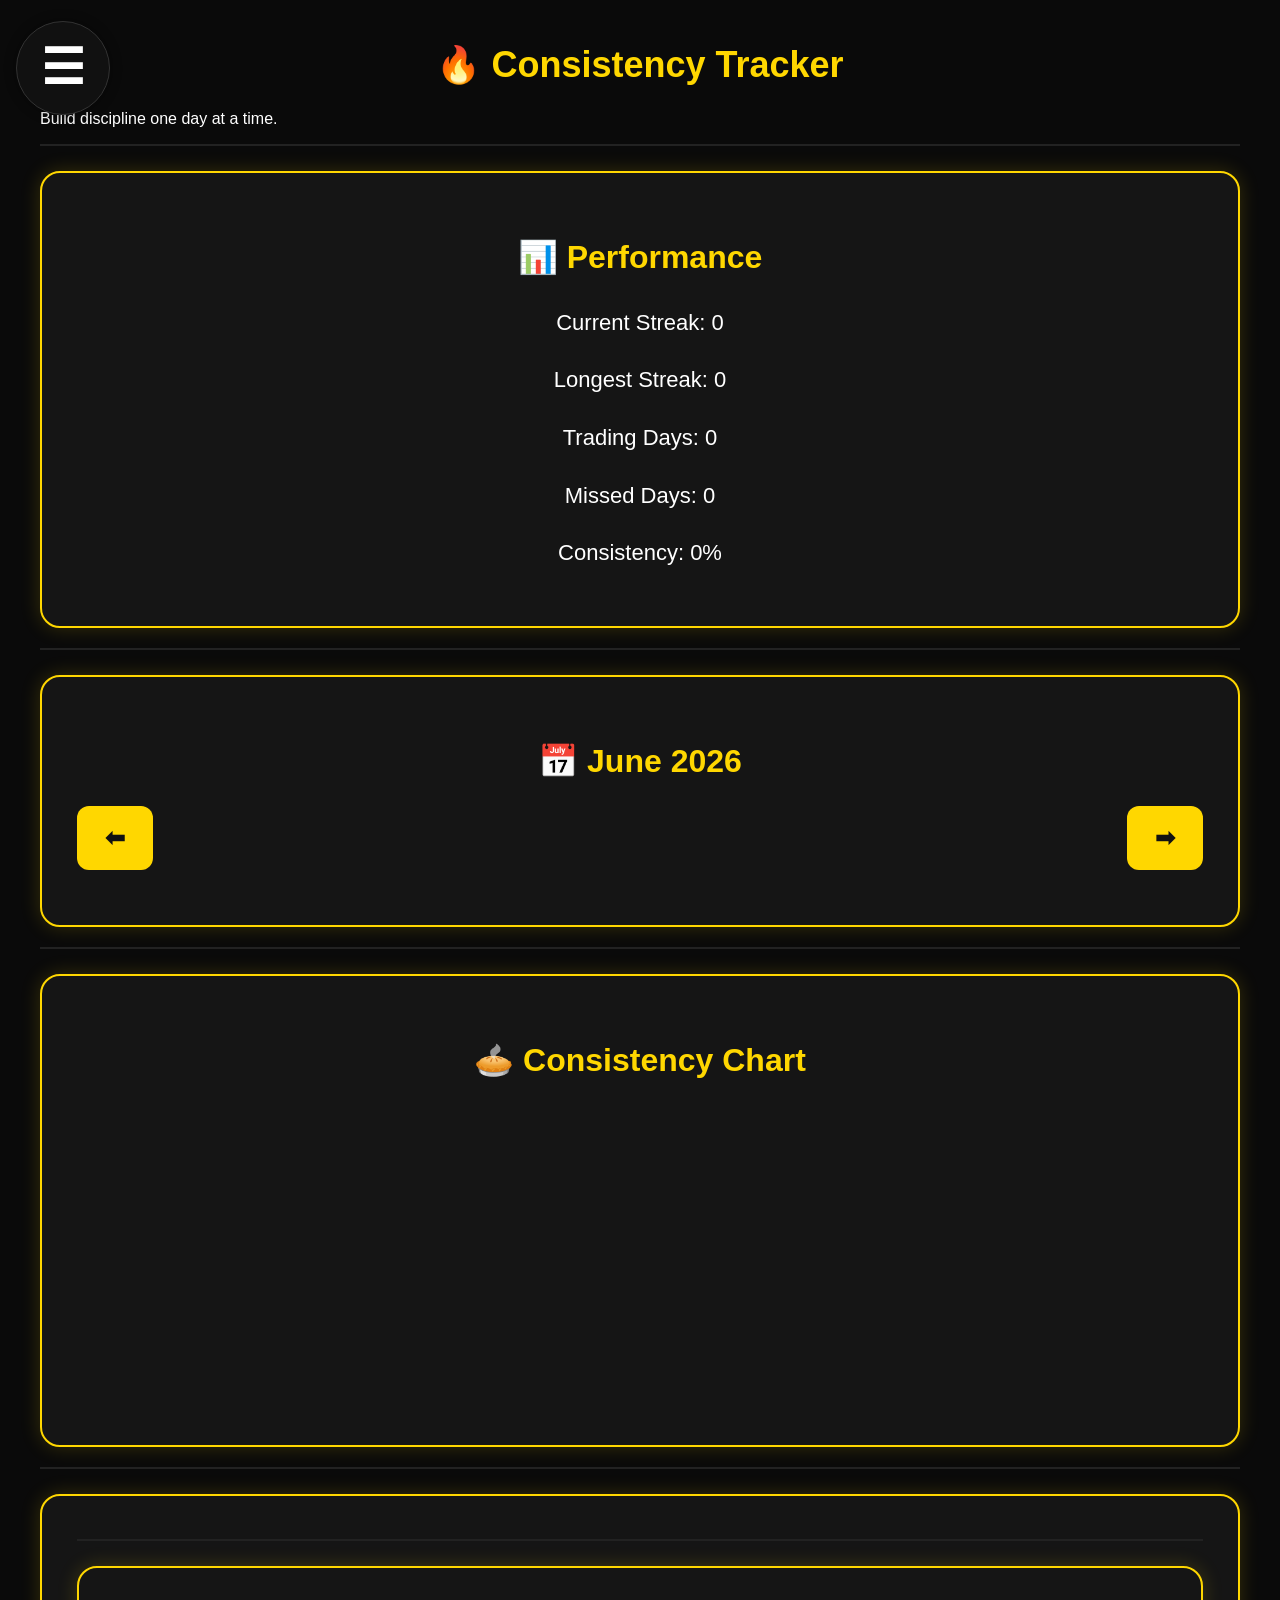
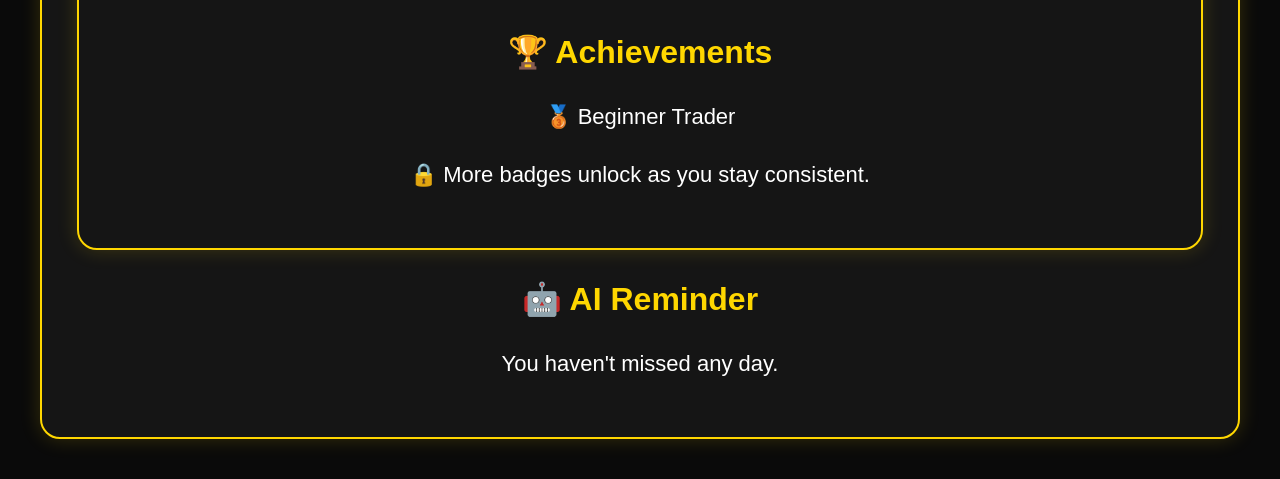
==== consistency.html @ 5a952450 "Add achievements section to consistency.html Added achievements section with badges for users." ====
<!DOCTYPE html>
<html>
<head>
    <title>Consistency Tracker</title>
    <link rel="stylesheet" href="style.css">
</head>

<body>

<div id="menuBubble"></div>

<div id="sideMenu">

<div class="menu-item" id="navDashboard">Dashboard</div>
<div class="menu-item" id="navJournal">Journal</div>
<div class="menu-item" id="navHistory">Trade History</div>
<div class="menu-item" id="navConsistency">Consistency</div>
<div class="menu-item" id="navNews">News</div>
<div class="menu-item" id="navSettings">Settings</div>

</div>

<div id="overlay"></div>

<h1>🔥 Consistency Tracker</h1>

<p>Build discipline one day at a time.</p>

<hr>

<div class="signal-card">

<h2>📊 Performance</h2>

<p>Current Streak:
<span id="currentStreak">0</span></p>

<p>Longest Streak:
<span id="longestStreak">0</span></p>

<p>Trading Days:
<span id="days">0</span></p>

<p>Missed Days:
<span id="missedDays">0</span></p>

<p>Consistency:
<span id="consistency">0%</span></p>

</div>

<hr>

<div class="signal-card">

<h2 id="monthTitle">📅 June 2026</h2>

<div style="display:flex;justify-content:space-between;margin-bottom:20px;">

<button onclick="previousMonth()">⬅</button>

<button onclick="nextMonth()">➡</button>

</div>

<div id="calendar"></div>

</div>

<hr>

<div class="signal-card">

<h2>🥧 Consistency Chart</h2>

<canvas id="consistencyChart" width="300" height="300"></canvas>

</div>

<hr>

<div class="signal-card">

<hr>

<div class="signal-card">

<h2>🏆 Achievements</h2>

<div id="badges">

<p>🥉 Beginner Trader</p>

<p>🔒 More badges unlock as you stay consistent.</p>

</div>

</div>

<h2>🤖 AI Reminder</h2>

<p id="reminderText">

You haven't missed any day.

</p>

</div>

<script>

const calendar = document.getElementById("calendar");

let currentMonth=new Date().getMonth();

let currentYear=new Date().getFullYear();

const months=[
"January","February","March","April","May","June",
"July","August","September","October","November","December"
];

function updateMonthTitle(){

document.getElementById("monthTitle").innerHTML=
"📅 "+months[currentMonth]+" "+currentYear;

calendar.innerHTML="";

const daysInMonth=new Date(currentYear,currentMonth+1,0).getDate();

for(let i=1;i<=daysInMonth;i++){

const today=new Date();

const currentDay=today.getDate();

if(

currentMonth===today.getMonth() &&

currentYear===today.getFullYear()

){

if(i<currentDay){

day.classList.add("missed");

}

if(i===currentDay){

day.classList.add("today");

}

day.innerHTML=i;

day.className="calendar-day";
const todayString =
new Date(currentYear,currentMonth,i).toDateString();

if(LearningEngine.completedDays.includes(todayString)){

day.classList.add("completed");

day.disabled=true;

}

day.onclick=function(){

LearningEngine.markToday();

updateConsistency();

this.classList.add("completed");

};

calendar.appendChild(day);

}

function previousMonth(){

currentMonth--;

if(currentMonth<0){

currentMonth=11;

currentYear--;

}

updateMonthTitle();

}

function nextMonth(){

currentMonth++;

if(currentMonth>11){

currentMonth=0;

currentYear++;

}

updateMonthTitle();

}

const daysInMonth = new Date(currentYear, currentMonth + 1, 0).getDate();

for(let i=1;i<=daysInMonth;i++){

const day=document.createElement("button");

day.innerHTML=i;

day.className="calendar-day";

day.onclick=function(){

LearningEngine.markToday();

updateConsistency();

const canvas=document.getElementById("consistencyChart");

const ctx=canvas.getContext("2d");

function drawChart(){

const percent=LearningEngine.getConsistency();

ctx.clearRect(0,0,300,300);

ctx.beginPath();

ctx.moveTo(150,150);

ctx.fillStyle="#00C853";

ctx.arc(
150,
150,
120,
-Math.PI/2,
(percent/100)*2*Math.PI-Math.PI/2
);

ctx.fill();

ctx.beginPath();

ctx.moveTo(150,150);

ctx.fillStyle="#D50000";

ctx.arc(
150,
150,
120,
(percent/100)*2*Math.PI-Math.PI/2,
1.5*Math.PI
);

ctx.fill();

ctx.fillStyle="white";

ctx.font="bold 28px Arial";

ctx.fillText(percent+"%",120,160);

}

drawChart();

this.classList.add("completed");

};

calendar.appendChild(day);

}

function updateConsistency(){

document.getElementById("currentStreak").innerHTML=LearningEngine.currentStreak;

document.getElementById("longestStreak").innerHTML=LearningEngine.longestStreak;

document.getElementById("days").innerHTML=LearningEngine.tradingDays;

document.getElementById("missedDays").innerHTML=LearningEngine.missedDays;

document.getElementById("consistency").innerHTML=

LearningEngine.getConsistency()+"%";

}

updateConsistency();
updateMonthTitle();

</script>

<script src="database.js"></script>
<script src="learning-engine.js"></script>
<script src="navigation.js"></script>
</body>
</html>
---- style.css ----
body {
    background-color: #0a0a0a;
    color: white;
    font-family: Arial, sans-serif;
    padding: 20px;
    max-width: 1200px;
    margin: auto;
}

h1 {
    color: gold;
    text-align: center;
    font-size: 36px;
}

h2 {
    color: gold;
    margin-top: 30px;
    font-size: 32px;
}

h3 {
    color: gold;
    font-size: 24px;
    margin-bottom: 15px;
}

p {
    color: white;
}
/* Dashboard Cards */

body > div {
    background-color: #151515;
    border: 1px solid #333;
    border-radius: 15px;
    padding: 20px;
    margin: 20px 0;
    box-shadow: 0 0 12px rgba(0,0,0,0.4);
}

hr {
    border: 1px solid #222;
}

/* Bullish / Bearish Header */

.trend-header {
    display: flex;
    justify-content: space-between;
    align-items: center;
    margin: 12px 0;
    font-size: 16px;
}

.trend-header span {
    font-weight: bold;
}

/* Trend Meter */

.meter {
    display: flex;
    width: 100%;
    height: 24px;
    background: #222;
    border-radius: 50px;
    overflow: hidden;
    margin: 12px 0;
}

.bullish-fill {
    width: 72%;
    background: #00c853;
}

.bearish-fill {
    width: 28%;
    background: #d50000;
}

/* Master Bias */

.bias-card {
    background: #1b1b1b;
    border: 2px solid gold;
    border-radius: 18px;
    padding: 20px;
}

.bias-title {
    color: gold;
    font-size: 22px;
    margin-bottom: 15px;
}

.bias-status {
    font-size: 20px;
    font-weight: bold;
    color: #00c853;
}

/* ========================= */
/* MULTI CHART SECTION */
/* ========================= */

#chart-section{
    display:flex;
    flex-direction:column;
    gap:30px;
}

.chart-card{
    background:#151515;
    border:2px solid #333;
    border-radius:18px;
    padding:20px;
    box-shadow:0 0 15px rgba(0,0,0,.45);
}

.chart-card h3{
    color:gold;
    margin-bottom:15px;
}

.chart-container{
    width:100%;
    height:700px;
    background:#0d0d0d;
    border:1px solid #444;
    border-radius:12px;
}

/* ========================= */
/* AI SIGNAL PANEL */
/* ========================= */

.signal-card{
    background:#151515;
    border:2px solid gold;
    border-radius:20px;
    padding:35px;
    margin-top:25px;
    text-align:center;
    box-shadow:0 0 20px rgba(255,215,0,.18);
}

#signal-type{
    font-size:48px;
    color:gold;
    margin-bottom:30px;
}

.signal-card p{
    font-size:22px;
    margin:18px 0;
    line-height:1.8;
}

.signal-card strong{
    color:gold;
}

#signal-confidence,
#market-bias,
#signal-status{
    color:white;
    font-weight:bold;
    font-size:24px;
}

/* Hide old timeframe buttons */

#timeframe-buttons{
    display:none;
}

.timeframe-btn{
    display:none;
}

.active-timeframe{
    display:none;
}
/* ================================= */
/* Floating Bubble */
/* ================================= */

#menuBubble{

position:fixed;

top:1px;

left:16px;

width:52px;

height:52px;

border-radius:50%;

background:#111111;

display:flex;

justify-content:center;

align-items:center;

cursor:pointer;

z-index:99999;

}

#menuBubble::before{

content:"☰";

color:#FFFFFF;

font-size:36px;

font-weight:900;

line-height:0.9;

transform:scale(1.35);

}

/* ================================= */
/* Hidden Menu Drawer */
/* ================================= */

#sideMenu{

position:fixed;

top:0;

left:-100%;

width:320px;

height:100vh;

background:#111111;

padding-top:120px;

display:flex;

flex-direction:column;

transition:left .35s ease;

z-index:99998;

overflow-y:auto;

}

#sideMenu.open{

left:0;

}

/* ================================= */
/* Drawer Menu Items */
/* ================================= */

.menu-item{

display:block;

width:100%;

padding:24px 28px;

font-size:32px;

font-weight:900;

font-family:Arial,sans-serif;

color:#FFFFFF;

line-height:1.4;

letter-spacing:0.5px;

cursor:pointer;

user-select:none;

transition:.25s;

}

.menu-item:hover{

color:#FFFFFF;

padding-left:40px;

}

/* ================================= */
/* Overlay */
/* ================================= */

#overlay{

position:fixed;

top:0;

left:0;

width:100%;

height:100%;

background:rgba(0,0,0,.45);

display:none;

z-index:99997;

}

#overlay.show{

display:block;

}
/* ========================= */
/* NEWS PAGE */
/* ========================= */

.news-card{

background:#151515;

border:2px solid #333;

border-radius:16px;

padding:20px;

margin-bottom:20px;

}

.news-card h3{

color:gold;

margin-bottom:12px;

font-size:24px;

}

#highImpactNews{

color:#ff4444;

font-weight:bold;

font-size:20px;

}

#mediumImpactNews{

color:#ffd54f;

font-weight:bold;

font-size:20px;

}

#lowImpactNews{

color:#4caf50;

font-weight:bold;

font-size:20px;

}

#nextNewsCountdown{

font-size:26px;

font-weight:bold;

color:white;

}

#aiNewsMessage{

font-size:22px;

color:white;

line-height:1.7;

}
/* ================================= */
/* Form Inputs */
/* ================================= */

input,
select,
textarea{

width:100%;

padding:18px;

font-size:24px;

font-weight:700;

color:#FFFFFF;

background:#1a1a1a;

border:2px solid #444;

border-radius:12px;

outline:none;

box-sizing:border-box;

}

input::placeholder,
textarea::placeholder{

color:#BBBBBB;

font-size:22px;

font-weight:700;

}

input:focus,
select:focus,
textarea:focus{

border:2px solid gold;

}

button{

padding:18px 28px;

font-size:24px;

font-weight:900;

color:#111111;

background:gold;

border:none;

border-radius:12px;

cursor:pointer;

}

button:hover{

background:#FFD700;

}
/* ================================= */
/* Consistency Calendar */
/* ================================= */

#calendar{

display:grid;

grid-template-columns:repeat(7,1fr);

gap:14px;

margin-top:20px;

}

.calendar-day{

height:90px;

font-size:28px;

font-weight:900;

border-radius:18px;

background:#1A1A1A;

color:#FFFFFF;

border:2px solid #333333;

cursor:pointer;

transition:0.25s;

}

.calendar-day:hover{

transform:scale(1.05);

border:2px solid gold;

background:#2A2A2A;

}

.calendar-day.completed{

background:#00C853;

color:white;

}

.calendar-day.missed{

background:#D50000;

color:white;

}

.calendar-day.today{

border:3px solid gold;

box-shadow:0 0 18px gold;

}
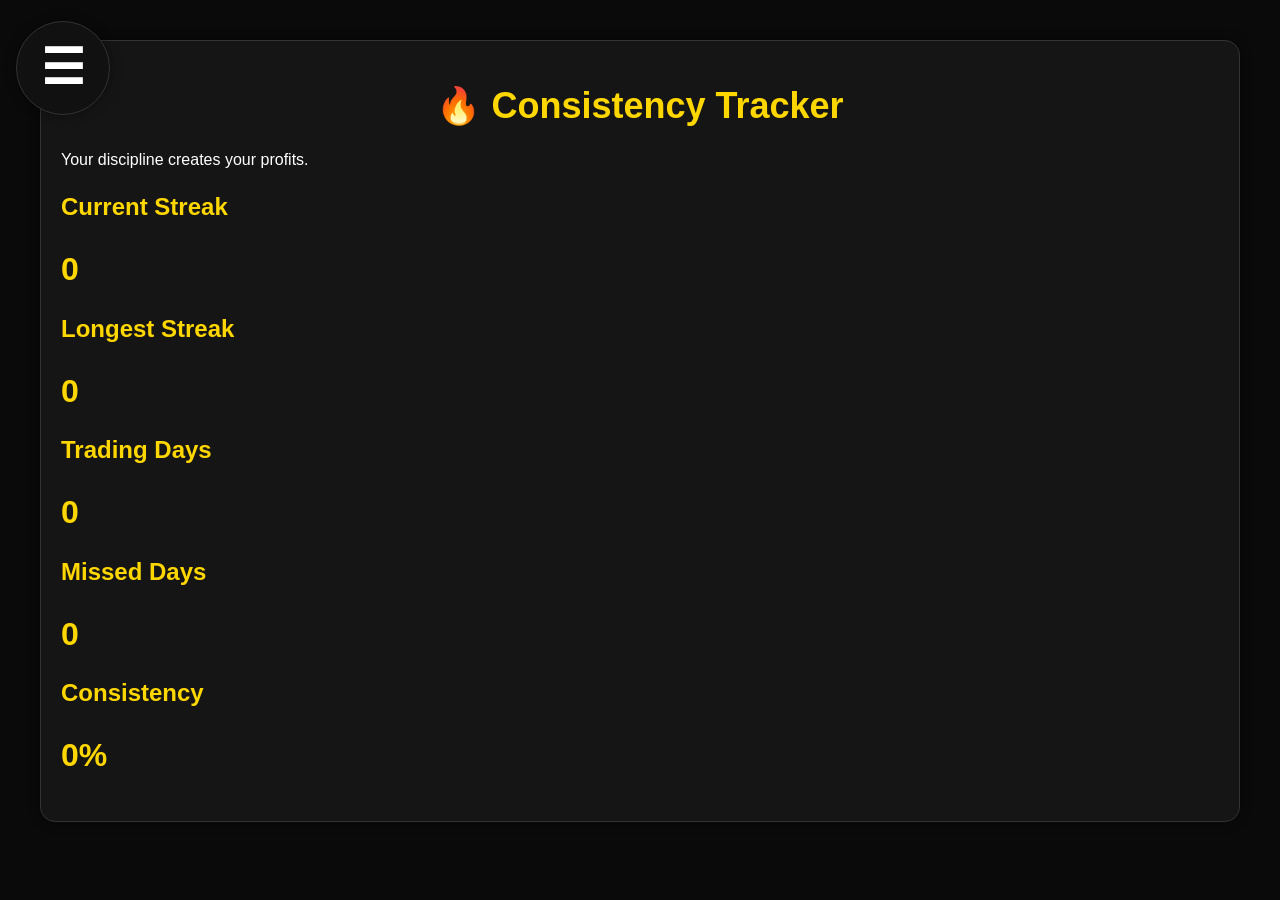
==== commit ca299fb6: "Refactor HTML structure and add meta tags" ====
--- a/consistency.html
+++ b/consistency.html
@@ -1,8 +1,16 @@
 <!DOCTYPE html>
-<html>
+<html lang="en">
+
 <head>
-    <title>Consistency Tracker</title>
-    <link rel="stylesheet" href="style.css">
+
+<meta charset="UTF-8">
+
+<meta name="viewport" content="width=device-width, initial-scale=1.0">
+
+<title>Consistency Tracker</title>
+
+<link rel="stylesheet" href="style.css">
+
 </head>
 
 <body>
@@ -12,308 +20,71 @@
 <div id="sideMenu">
 
 <div class="menu-item" id="navDashboard">Dashboard</div>
+
 <div class="menu-item" id="navJournal">Journal</div>
+
 <div class="menu-item" id="navHistory">Trade History</div>
+
 <div class="menu-item" id="navConsistency">Consistency</div>
+
 <div class="menu-item" id="navNews">News</div>
+
 <div class="menu-item" id="navSettings">Settings</div>
 
 </div>
 
 <div id="overlay"></div>
 
+<div class="page-container">
+
 <h1>🔥 Consistency Tracker</h1>
 
-<p>Build discipline one day at a time.</p>
+<p class="subtitle">
 
-<hr>
+Your discipline creates your profits.
 
-<div class="signal-card">
+</p>
 
-<h2>📊 Performance</h2>
+<div class="stats-grid">
 
-<p>Current Streak:
-<span id="currentStreak">0</span></p>
+<div class="stat-card">
 
-<p>Longest Streak:
-<span id="longestStreak">0</span></p>
+<h3>Current Streak</h3>
 
-<p>Trading Days:
-<span id="days">0</span></p>
-
-<p>Missed Days:
-<span id="missedDays">0</span></p>
-
-<p>Consistency:
-<span id="consistency">0%</span></p>
+<h2 id="currentStreak">0</h2>
 
 </div>
 
-<hr>
+<div class="stat-card">
 
-<div class="signal-card">
+<h3>Longest Streak</h3>
 
-<h2 id="monthTitle">📅 June 2026</h2>
-
-<div style="display:flex;justify-content:space-between;margin-bottom:20px;">
-
-<button onclick="previousMonth()">⬅</button>
-
-<button onclick="nextMonth()">➡</button>
+<h2 id="longestStreak">0</h2>
 
 </div>
 
-<div id="calendar"></div>
+<div class="stat-card">
+
+<h3>Trading Days</h3>
+
+<h2 id="days">0</h2>
 
 </div>
 
-<hr>
+<div class="stat-card">
 
-<div class="signal-card">
+<h3>Missed Days</h3>
 
-<h2>🥧 Consistency Chart</h2>
-
-<canvas id="consistencyChart" width="300" height="300"></canvas>
+<h2 id="missedDays">0</h2>
 
 </div>
 
-<hr>
+<div class="stat-card">
 
-<div class="signal-card">
+<h3>Consistency</h3>
 
-<hr>
-
-<div class="signal-card">
-
-<h2>🏆 Achievements</h2>
-
-<div id="badges">
-
-<p>🥉 Beginner Trader</p>
-
-<p>🔒 More badges unlock as you stay consistent.</p>
+<h2 id="consistency">0%</h2>
 
 </div>
 
 </div>
-
-<h2>🤖 AI Reminder</h2>
-
-<p id="reminderText">
-
-You haven't missed any day.
-
-</p>
-
-</div>
-
-<script>
-
-const calendar = document.getElementById("calendar");
-
-let currentMonth=new Date().getMonth();
-
-let currentYear=new Date().getFullYear();
-
-const months=[
-"January","February","March","April","May","June",
-"July","August","September","October","November","December"
-];
-
-function updateMonthTitle(){
-
-document.getElementById("monthTitle").innerHTML=
-"📅 "+months[currentMonth]+" "+currentYear;
-
-calendar.innerHTML="";
-
-const daysInMonth=new Date(currentYear,currentMonth+1,0).getDate();
-
-for(let i=1;i<=daysInMonth;i++){
-
-const today=new Date();
-
-const currentDay=today.getDate();
-
-if(
-
-currentMonth===today.getMonth() &&
-
-currentYear===today.getFullYear()
-
-){
-
-if(i<currentDay){
-
-day.classList.add("missed");
-
-}
-
-if(i===currentDay){
-
-day.classList.add("today");
-
-}
-
-day.innerHTML=i;
-
-day.className="calendar-day";
-const todayString =
-new Date(currentYear,currentMonth,i).toDateString();
-
-if(LearningEngine.completedDays.includes(todayString)){
-
-day.classList.add("completed");
-
-day.disabled=true;
-
-}
-
-day.onclick=function(){
-
-LearningEngine.markToday();
-
-updateConsistency();
-
-this.classList.add("completed");
-
-};
-
-calendar.appendChild(day);
-
-}
-
-function previousMonth(){
-
-currentMonth--;
-
-if(currentMonth<0){
-
-currentMonth=11;
-
-currentYear--;
-
-}
-
-updateMonthTitle();
-
-}
-
-function nextMonth(){
-
-currentMonth++;
-
-if(currentMonth>11){
-
-currentMonth=0;
-
-currentYear++;
-
-}
-
-updateMonthTitle();
-
-}
-
-const daysInMonth = new Date(currentYear, currentMonth + 1, 0).getDate();
-
-for(let i=1;i<=daysInMonth;i++){
-
-const day=document.createElement("button");
-
-day.innerHTML=i;
-
-day.className="calendar-day";
-
-day.onclick=function(){
-
-LearningEngine.markToday();
-
-updateConsistency();
-
-const canvas=document.getElementById("consistencyChart");
-
-const ctx=canvas.getContext("2d");
-
-function drawChart(){
-
-const percent=LearningEngine.getConsistency();
-
-ctx.clearRect(0,0,300,300);
-
-ctx.beginPath();
-
-ctx.moveTo(150,150);
-
-ctx.fillStyle="#00C853";
-
-ctx.arc(
-150,
-150,
-120,
--Math.PI/2,
-(percent/100)*2*Math.PI-Math.PI/2
-);
-
-ctx.fill();
-
-ctx.beginPath();
-
-ctx.moveTo(150,150);
-
-ctx.fillStyle="#D50000";
-
-ctx.arc(
-150,
-150,
-120,
-(percent/100)*2*Math.PI-Math.PI/2,
-1.5*Math.PI
-);
-
-ctx.fill();
-
-ctx.fillStyle="white";
-
-ctx.font="bold 28px Arial";
-
-ctx.fillText(percent+"%",120,160);
-
-}
-
-drawChart();
-
-this.classList.add("completed");
-
-};
-
-calendar.appendChild(day);
-
-}
-
-function updateConsistency(){
-
-document.getElementById("currentStreak").innerHTML=LearningEngine.currentStreak;
-
-document.getElementById("longestStreak").innerHTML=LearningEngine.longestStreak;
-
-document.getElementById("days").innerHTML=LearningEngine.tradingDays;
-
-document.getElementById("missedDays").innerHTML=LearningEngine.missedDays;
-
-document.getElementById("consistency").innerHTML=
-
-LearningEngine.getConsistency()+"%";
-
-}
-
-updateConsistency();
-updateMonthTitle();
-
-</script>
-
-<script src="database.js"></script>
-<script src="learning-engine.js"></script>
-<script src="navigation.js"></script>
-</body>
-</html>
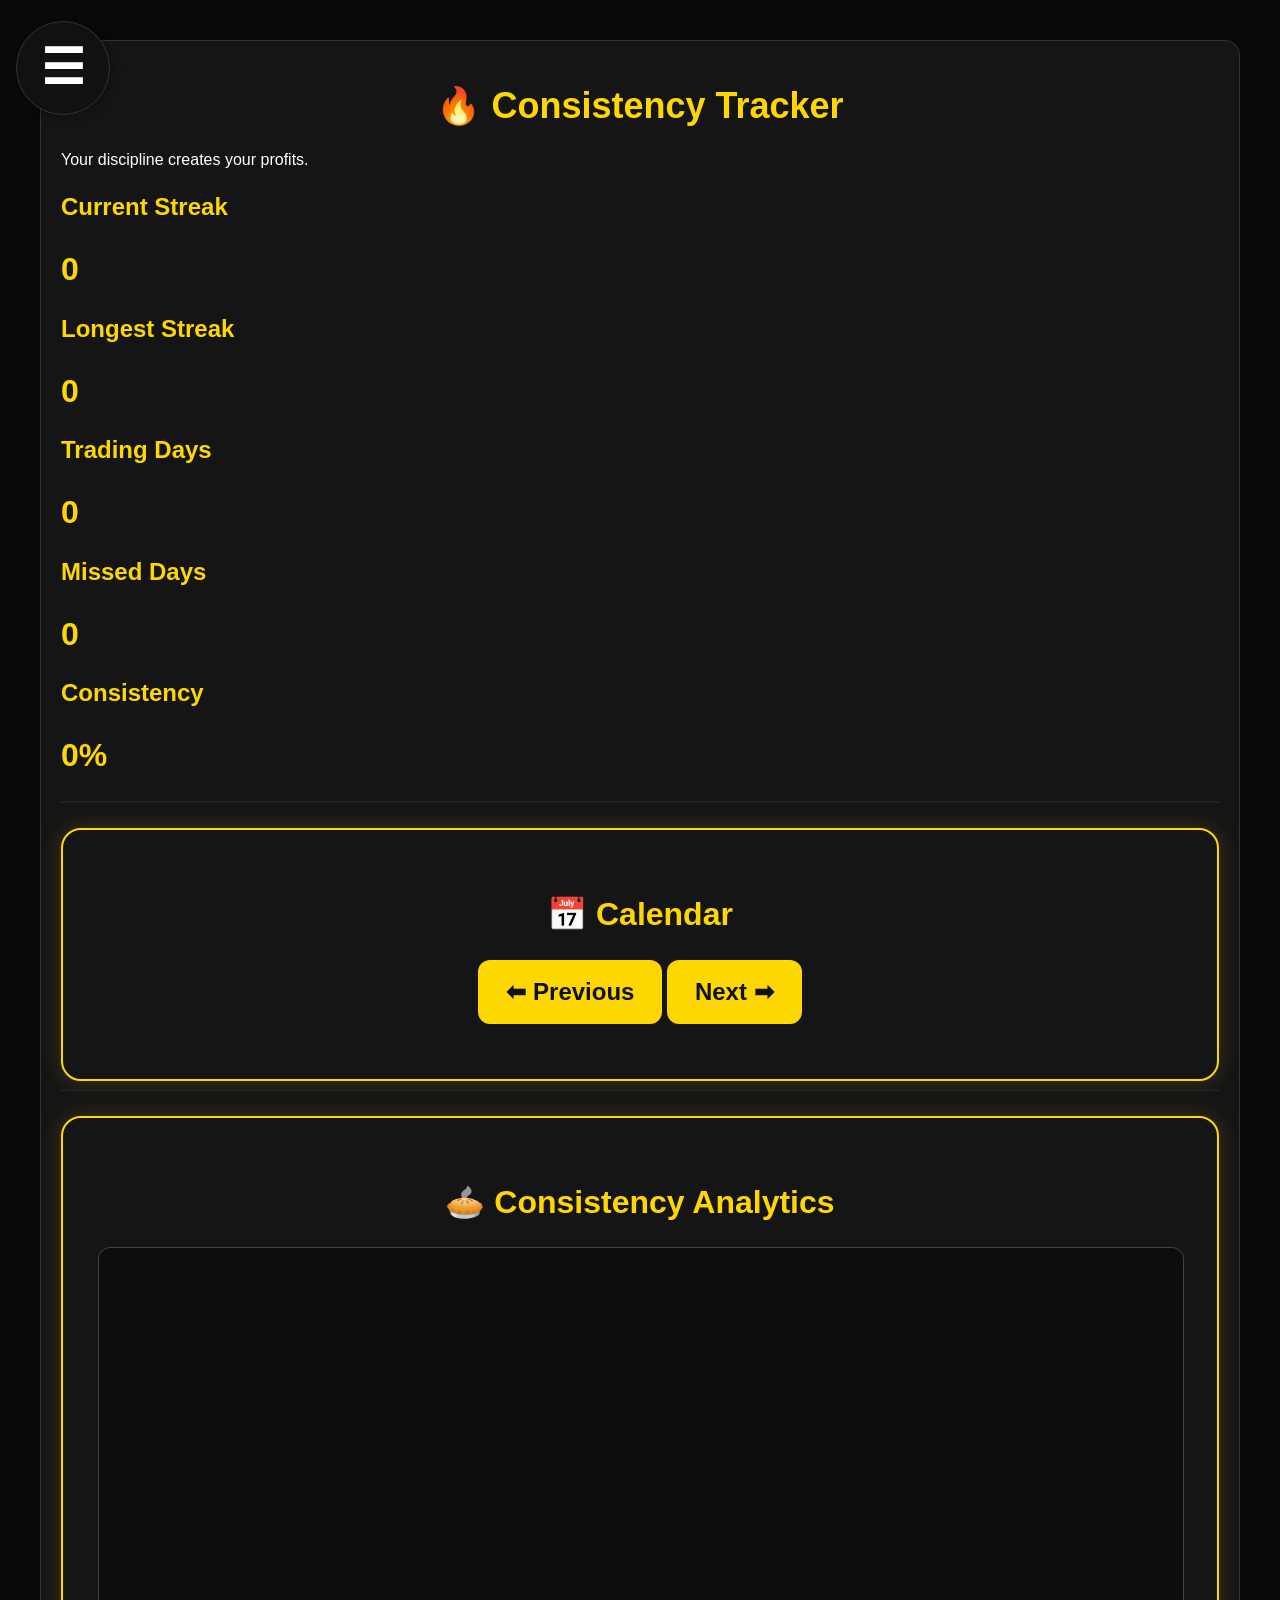
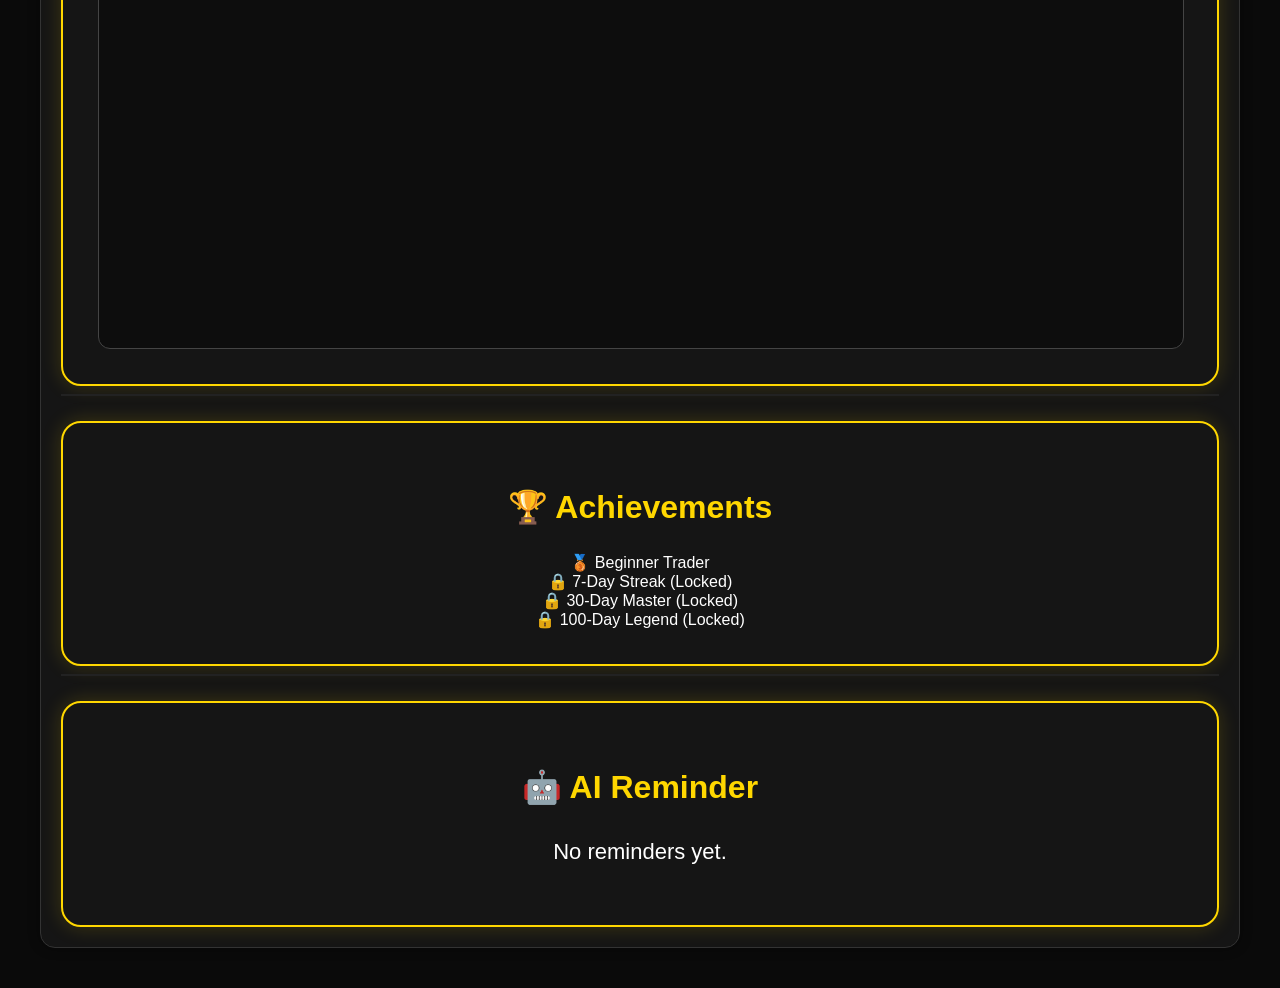
==== commit 50c8e3ab: "Enhance consistency.html with new sections Added calendar, consistency analytics, achievements, and " ====
--- a/consistency.html
+++ b/consistency.html
@@ -88,3 +88,69 @@
 </div>
 
 </div>
+
+<hr>
+
+<div class="signal-card">
+
+<h2 id="monthTitle">📅 Calendar</h2>
+
+<div class="calendar-nav">
+
+<button id="prevMonth">⬅ Previous</button>
+
+<button id="nextMonth">Next ➡</button>
+
+</div>
+
+<div id="calendar"></div>
+
+</div>
+
+<hr>
+
+<div class="signal-card">
+
+<h2>🥧 Consistency Analytics</h2>
+
+<div class="chart-container">
+
+<canvas id="consistencyChart" width="320" height="320"></canvas>
+
+</div>
+
+</div>
+
+<hr>
+
+<div class="signal-card">
+
+<h2>🏆 Achievements</h2>
+
+<div id="badges">
+
+<div class="badge">🥉 Beginner Trader</div>
+
+<div class="badge">🔒 7-Day Streak (Locked)</div>
+
+<div class="badge">🔒 30-Day Master (Locked)</div>
+
+<div class="badge">🔒 100-Day Legend (Locked)</div>
+
+</div>
+
+</div>
+
+<hr>
+
+<div class="signal-card">
+
+<h2>🤖 AI Reminder</h2>
+
+<p id="reminderText">
+
+No reminders yet.
+
+</p>
+
+</div>
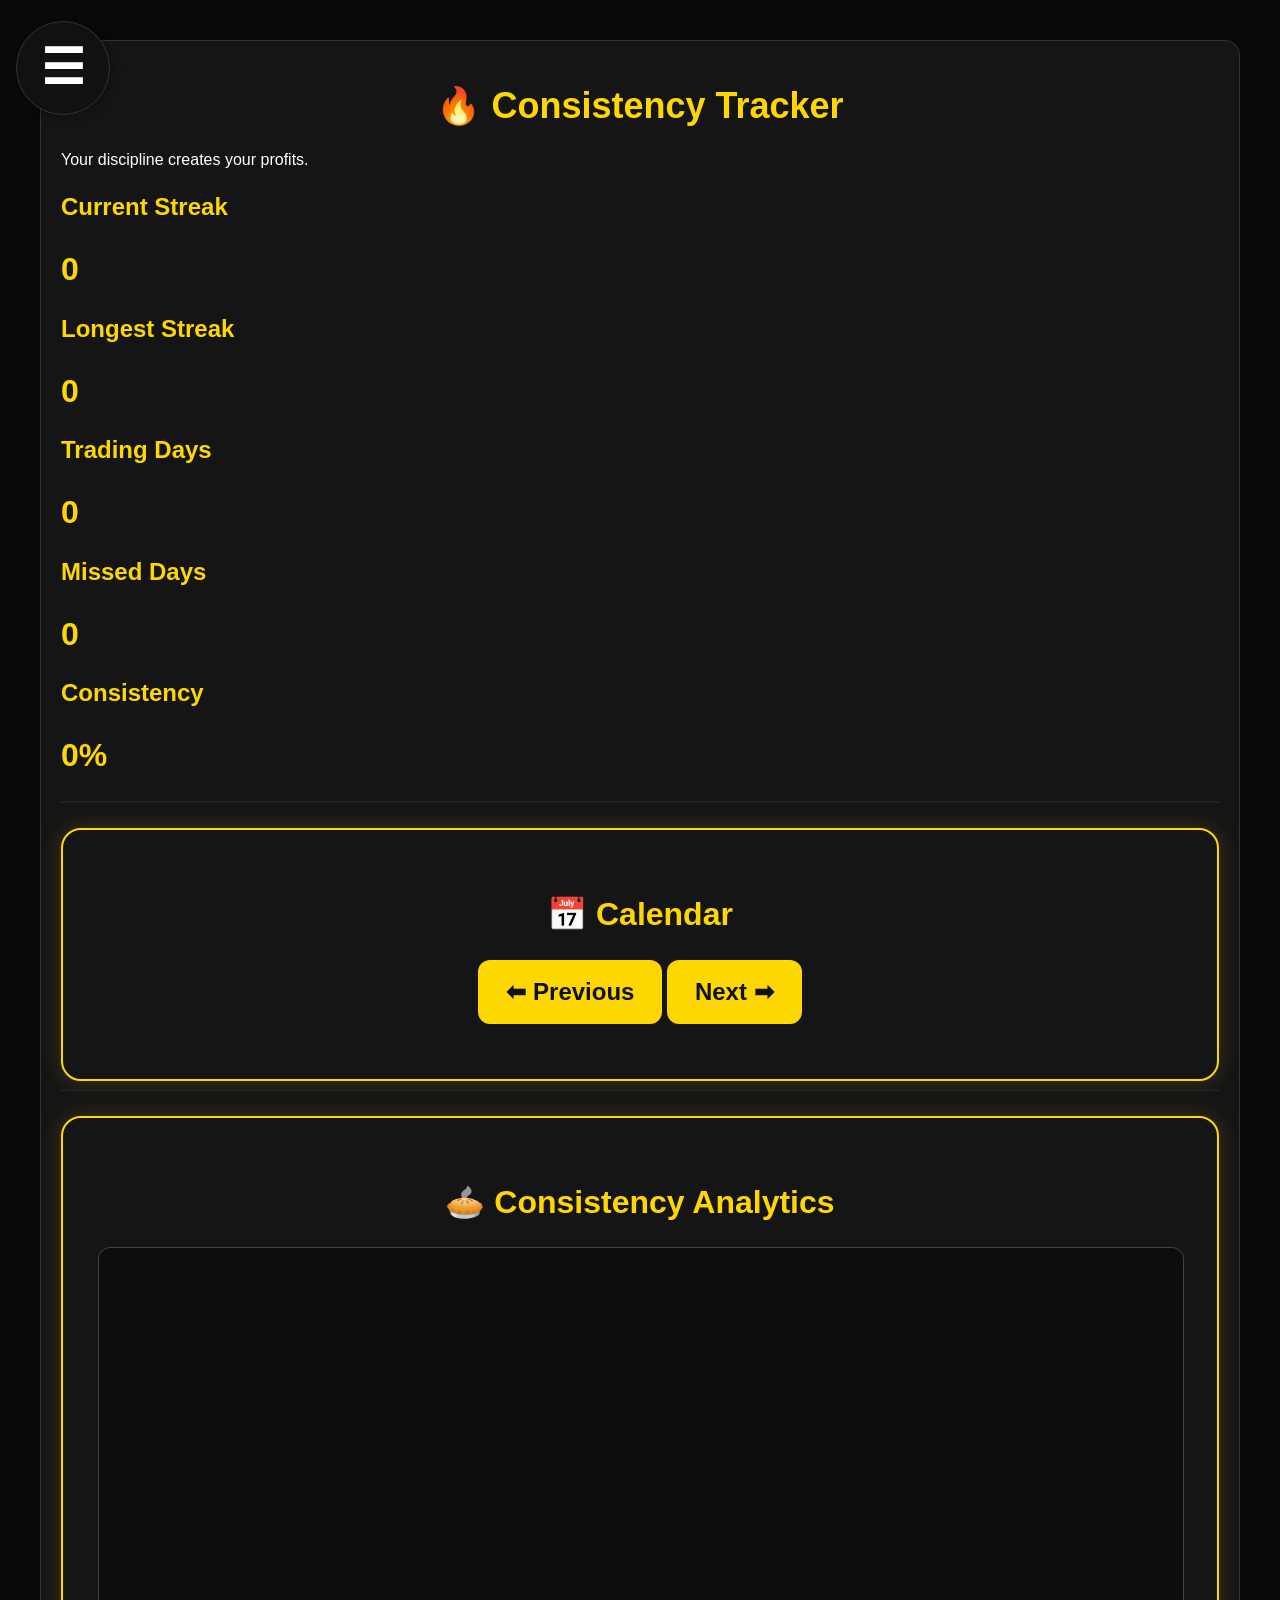
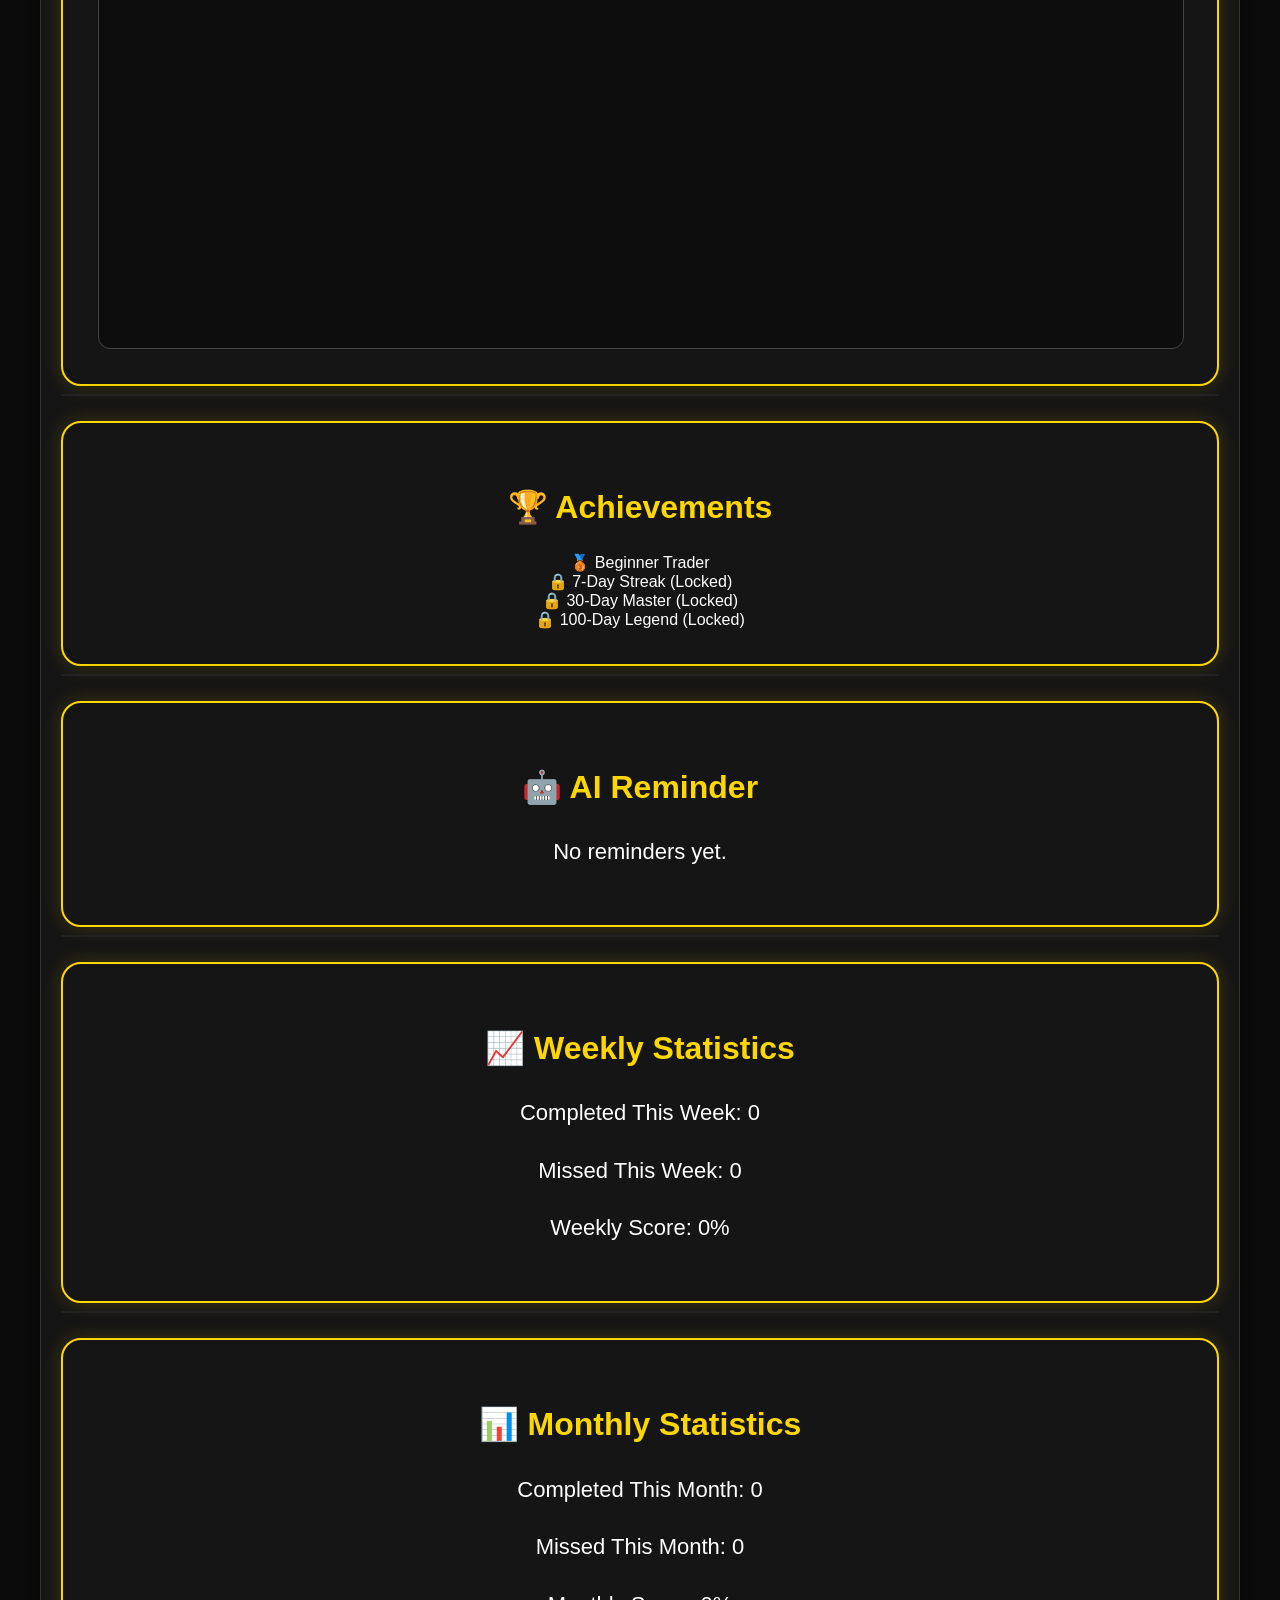
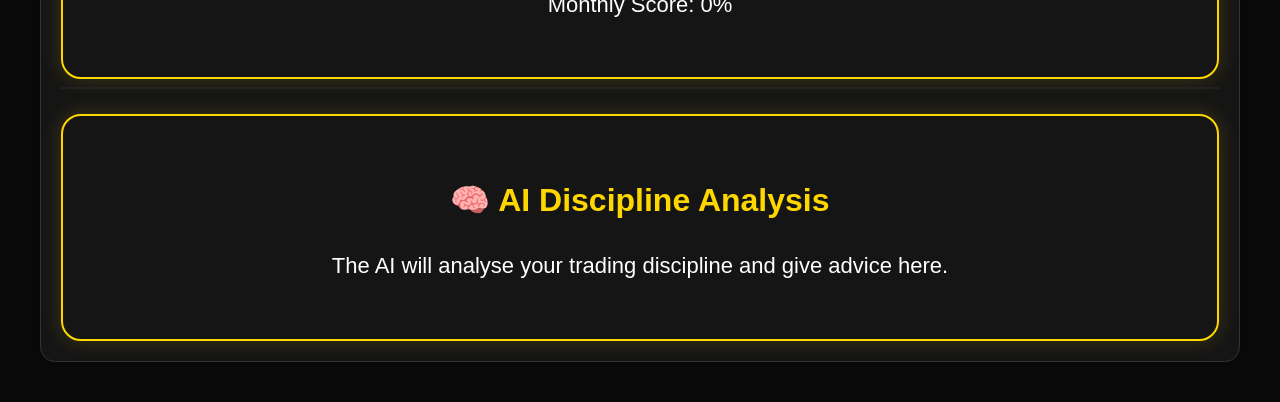
==== commit 1eb31784: "Add weekly and monthly statistics sections" ====
--- a/consistency.html
+++ b/consistency.html
@@ -154,3 +154,65 @@
 </p>
 
 </div>
+
+<hr>
+
+<div class="signal-card">
+
+<h2>📈 Weekly Statistics</h2>
+
+<p>Completed This Week:
+<span id="weekCompleted">0</span></p>
+
+<p>Missed This Week:
+<span id="weekMissed">0</span></p>
+
+<p>Weekly Score:
+<span id="weekScore">0%</span></p>
+
+</div>
+
+<hr>
+
+<div class="signal-card">
+
+<h2>📊 Monthly Statistics</h2>
+
+<p>Completed This Month:
+<span id="monthCompleted">0</span></p>
+
+<p>Missed This Month:
+<span id="monthMissed">0</span></p>
+
+<p>Monthly Score:
+<span id="monthScore">0%</span></p>
+
+</div>
+
+<hr>
+
+<div class="signal-card">
+
+<h2>🧠 AI Discipline Analysis</h2>
+
+<p id="disciplineMessage">
+
+The AI will analyse your trading discipline and give advice here.
+
+</p>
+
+</div>
+
+<script>
+
+</script>
+
+<script src="database.js"></script>
+
+<script src="learning-engine.js"></script>
+
+<script src="navigation.js"></script>
+
+</body>
+
+</html>
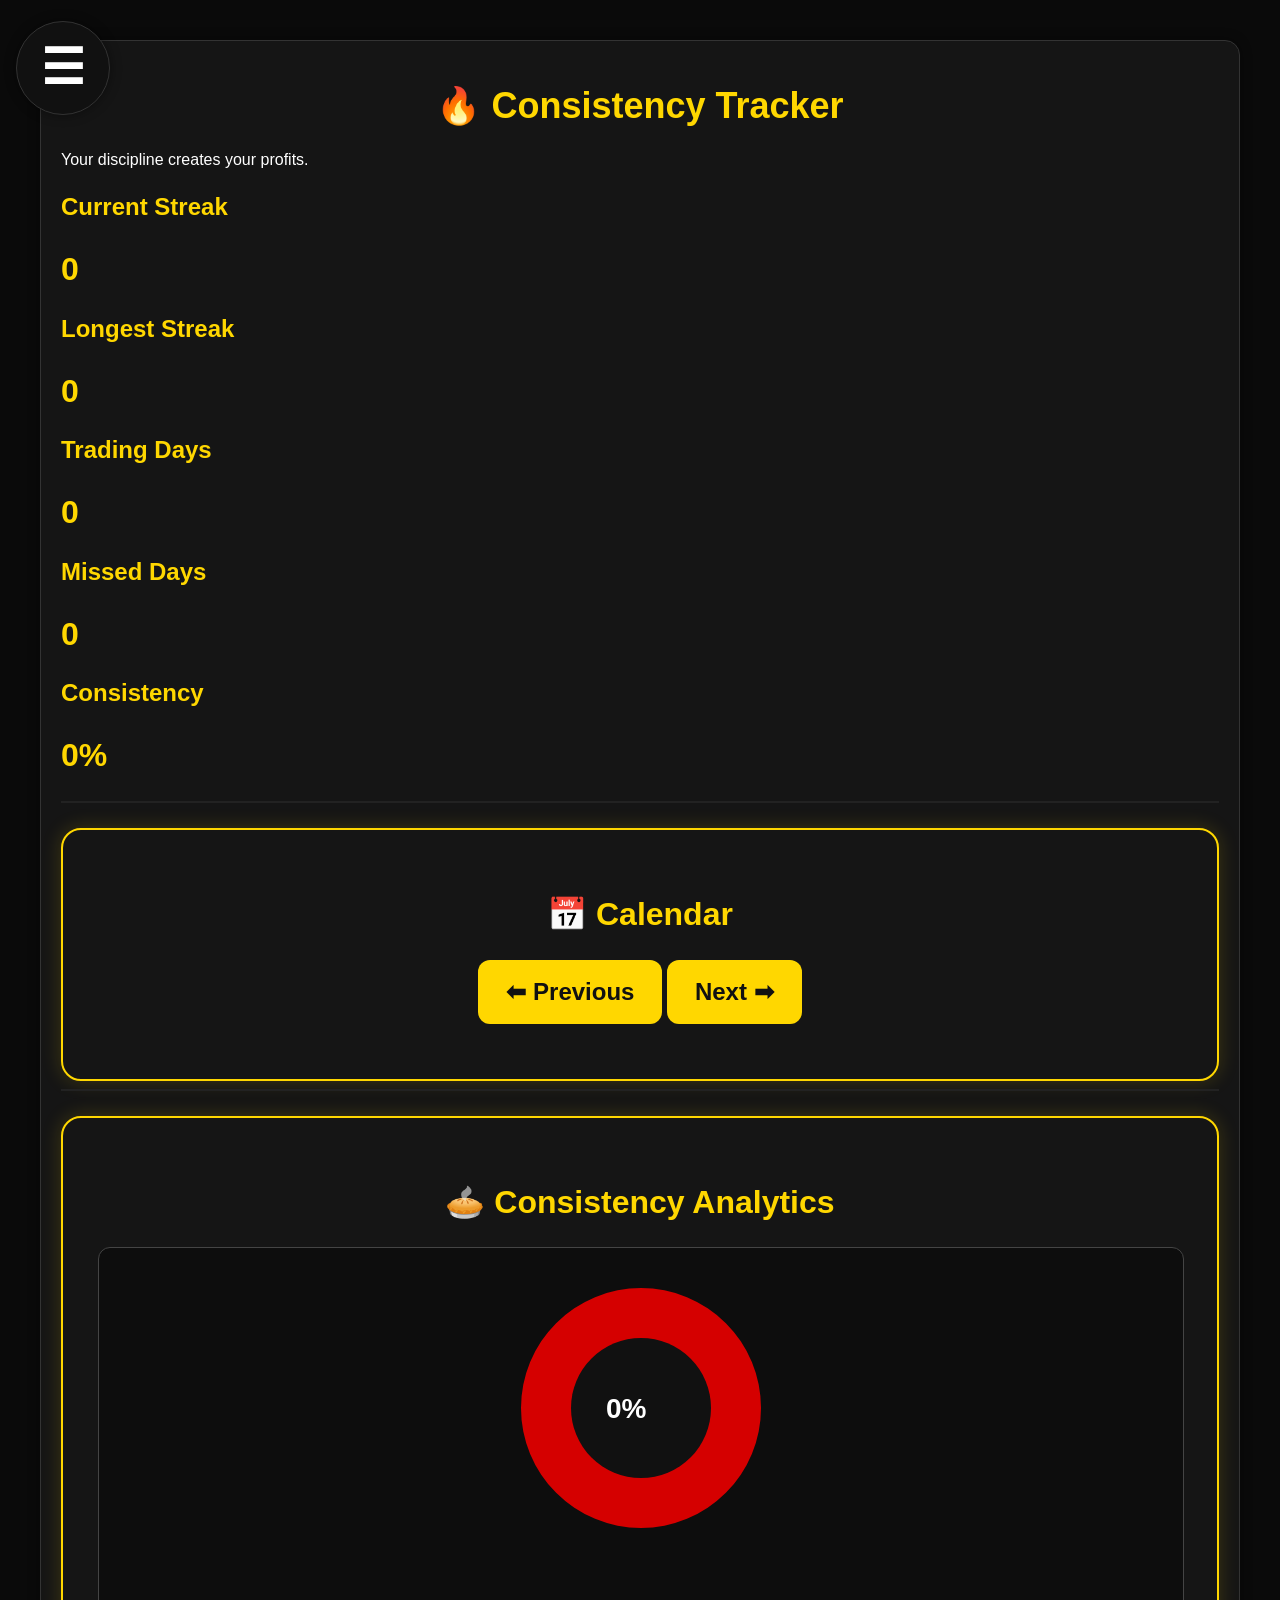
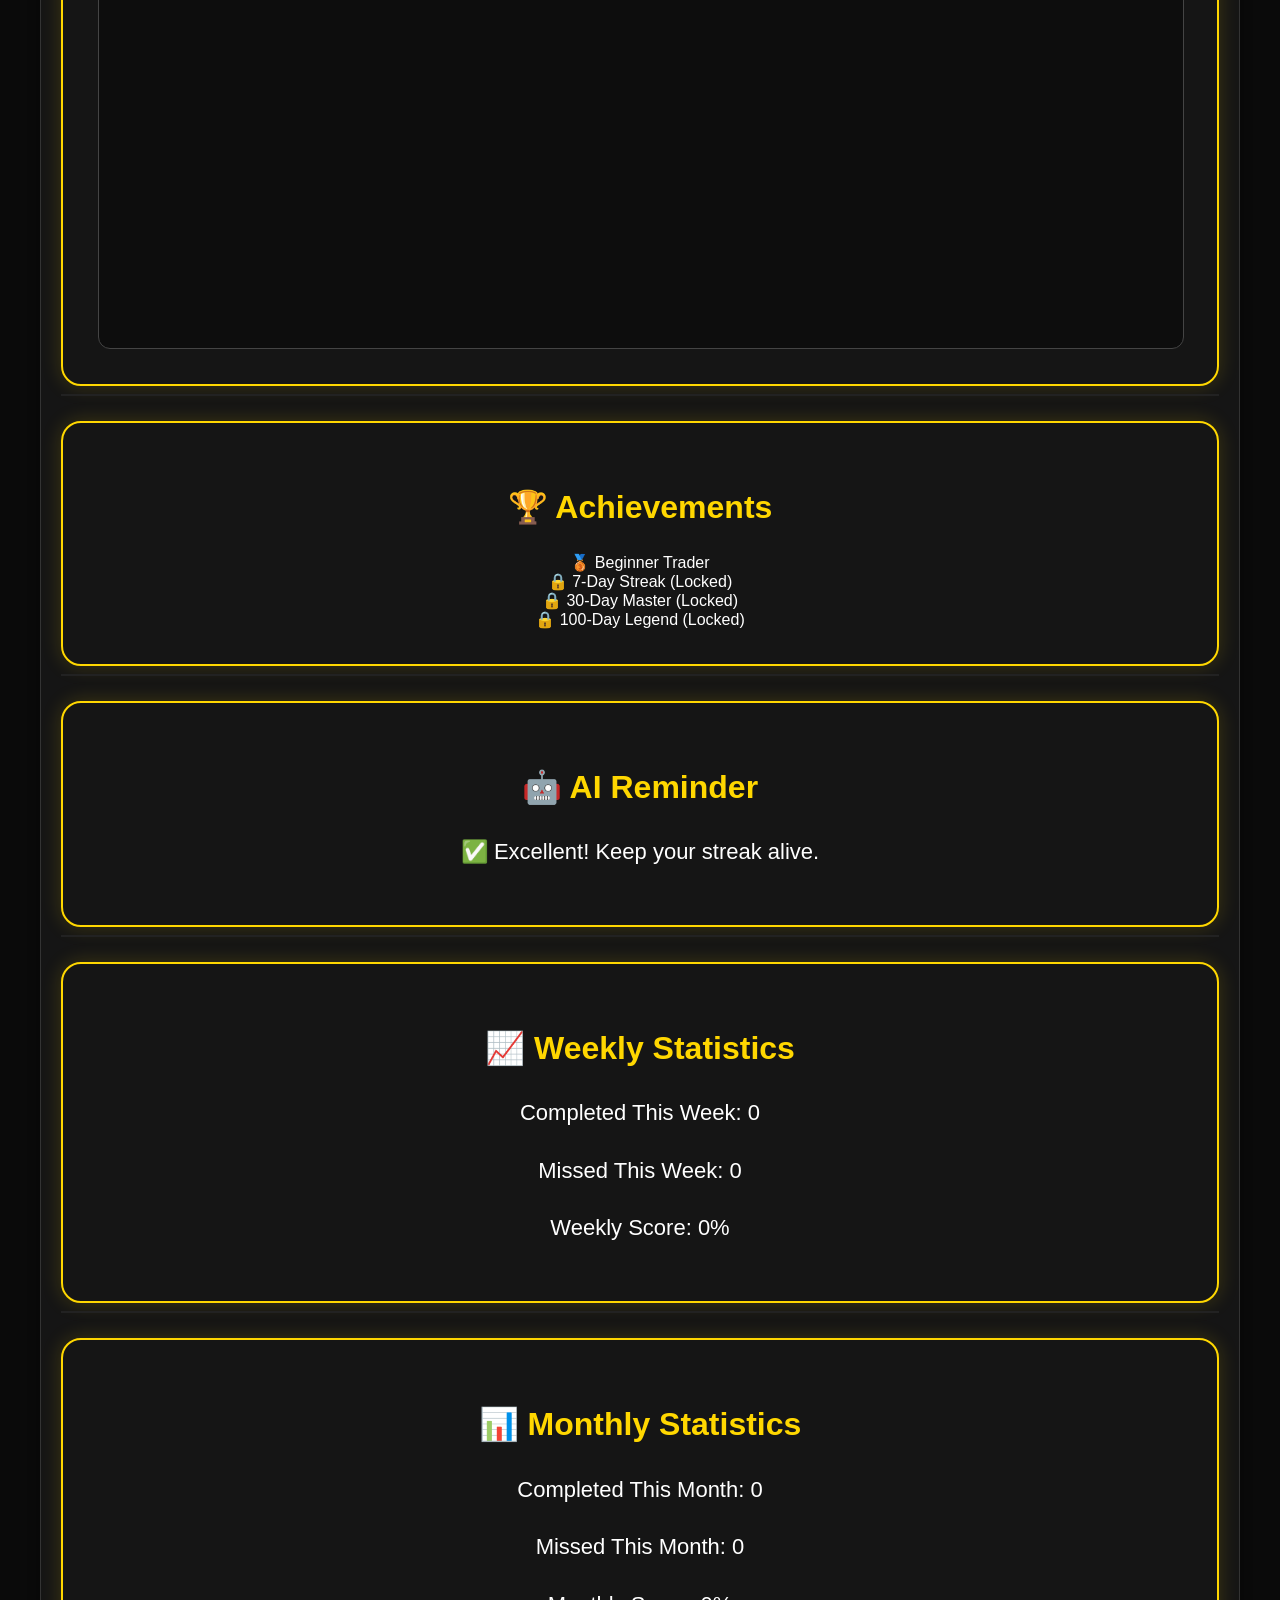
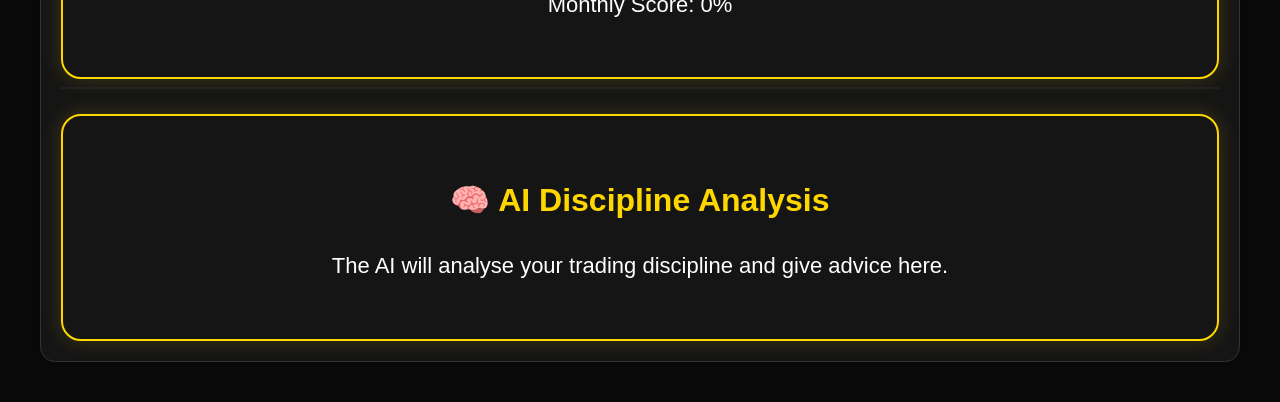
==== commit 6a60b9f9: "Add chart drawing and streak badge updates" ====
--- a/consistency.html
+++ b/consistency.html
@@ -205,6 +205,314 @@
 
 <script>
 
+const calendar = document.getElementById("calendar");
+
+let today = new Date();
+
+let currentMonth = today.getMonth();
+let currentYear = today.getFullYear();
+
+const months = [
+"January","February","March","April","May","June",
+"July","August","September","October","November","December"
+];
+
+let completedDays = JSON.parse(localStorage.getItem("completedDays")) || [];
+
+let currentStreak = Number(localStorage.getItem("currentStreak")) || 0;
+
+let longestStreak = Number(localStorage.getItem("longestStreak")) || 0;
+
+let tradingDays = Number(localStorage.getItem("tradingDays")) || 0;
+
+let missedDays = Number(localStorage.getItem("missedDays")) || 0;
+
+function saveData(){
+
+localStorage.setItem("completedDays",JSON.stringify(completedDays));
+
+localStorage.setItem("currentStreak",currentStreak);
+
+localStorage.setItem("longestStreak",longestStreak);
+
+localStorage.setItem("tradingDays",tradingDays);
+
+localStorage.setItem("missedDays",missedDays);
+
+}
+
+function updateStats(){
+
+document.getElementById("currentStreak").innerHTML=currentStreak;
+
+document.getElementById("longestStreak").innerHTML=longestStreak;
+
+document.getElementById("days").innerHTML=tradingDays;
+
+document.getElementById("missedDays").innerHTML=missedDays;
+
+let total=tradingDays+missedDays;
+
+let percent=0;
+
+if(total>0){
+
+percent=Math.round((tradingDays/total)*100);
+
+}
+
+document.getElementById("consistency").innerHTML=percent+"%";
+
+}
+
+function updateMonthTitle(){
+
+document.getElementById("monthTitle").innerHTML=
+"📅 "+months[currentMonth]+" "+currentYear;
+
+}
+
+function buildCalendar(){
+
+calendar.innerHTML="";
+
+const daysInMonth =
+new Date(currentYear,currentMonth+1,0).getDate();
+
+updateMonthTitle();
+
+for(let i=1;i<=daysInMonth;i++){
+
+const day=document.createElement("button");
+
+day.innerHTML=i;
+
+day.className="calendar-day";
+
+const dateString=
+new Date(currentYear,currentMonth,i).toDateString();
+
+if(completedDays.includes(dateString)){
+
+day.classList.add("completed");
+
+day.disabled=true;
+
+}
+
+const now=new Date();
+
+if(
+i===now.getDate() &&
+currentMonth===now.getMonth() &&
+currentYear===now.getFullYear()
+){
+
+day.classList.add("today");
+
+}
+
+if(
+i<now.getDate() &&
+currentMonth===now.getMonth() &&
+currentYear===now.getFullYear() &&
+!completedDays.includes(dateString)
+){
+
+day.classList.add("missed");
+
+}
+
+day.onclick=function(){
+
+if(completedDays.includes(dateString)) return;
+
+completedDays.push(dateString);
+
+tradingDays++;
+
+currentStreak++;
+
+if(currentStreak>longestStreak){
+
+longestStreak=currentStreak;
+
+}
+
+saveData();
+
+updateStats();
+
+buildCalendar();
+
+};
+
+calendar.appendChild(day);
+
+}
+
+}
+
+document.getElementById("prevMonth").onclick=function(){
+
+currentMonth--;
+
+if(currentMonth<0){
+
+currentMonth=11;
+
+currentYear--;
+
+}
+
+buildCalendar();
+
+};
+
+document.getElementById("nextMonth").onclick=function(){
+
+currentMonth++;
+
+if(currentMonth>11){
+
+currentMonth=0;
+
+currentYear++;
+
+}
+
+buildCalendar();
+
+};
+
+updateStats();
+
+function drawChart(){
+
+const canvas=document.getElementById("consistencyChart");
+
+const ctx=canvas.getContext("2d");
+
+ctx.clearRect(0,0,320,320);
+
+let total=tradingDays+missedDays;
+
+let percent=0;
+
+if(total>0){
+
+percent=tradingDays/total;
+
+}
+
+ctx.beginPath();
+
+ctx.moveTo(160,160);
+
+ctx.fillStyle="#00C853";
+
+ctx.arc(
+
+160,
+
+160,
+
+120,
+
+-Math.PI/2,
+
+(percent*2*Math.PI)-Math.PI/2
+
+);
+
+ctx.fill();
+
+ctx.beginPath();
+
+ctx.moveTo(160,160);
+
+ctx.fillStyle="#D50000";
+
+ctx.arc(
+
+160,
+
+160,
+
+120,
+
+(percent*2*Math.PI)-Math.PI/2,
+
+1.5*Math.PI
+
+);
+
+ctx.fill();
+
+ctx.beginPath();
+
+ctx.fillStyle="#111";
+
+ctx.arc(160,160,70,0,2*Math.PI);
+
+ctx.fill();
+
+ctx.fillStyle="white";
+
+ctx.font="bold 28px Arial";
+
+ctx.fillText(
+
+Math.round(percent*100)+"%",
+
+125,
+
+170
+
+);
+
+}
+
+drawChart();
+
+if(currentStreak>=7){
+
+document.getElementById("badges").innerHTML+=
+
+"<div class='badge'>🥈 7 Day Streak</div>";
+
+}
+
+if(currentStreak>=30){
+
+document.getElementById("badges").innerHTML+=
+
+"<div class='badge'>🥇 30 Day Master</div>";
+
+}
+
+if(currentStreak>=100){
+
+document.getElementById("badges").innerHTML+=
+
+"<div class='badge'>💎 100 Day Legend</div>";
+
+}
+
+if(missedDays>0){
+
+document.getElementById("reminderText").innerHTML=
+
+"⚠️ You have missed "+missedDays+" trading day(s). Stay disciplined.";
+
+}else{
+
+document.getElementById("reminderText").innerHTML=
+
+"✅ Excellent! Keep your streak alive.";
+
+}
+
 </script>
 
 <script src="database.js"></script>
